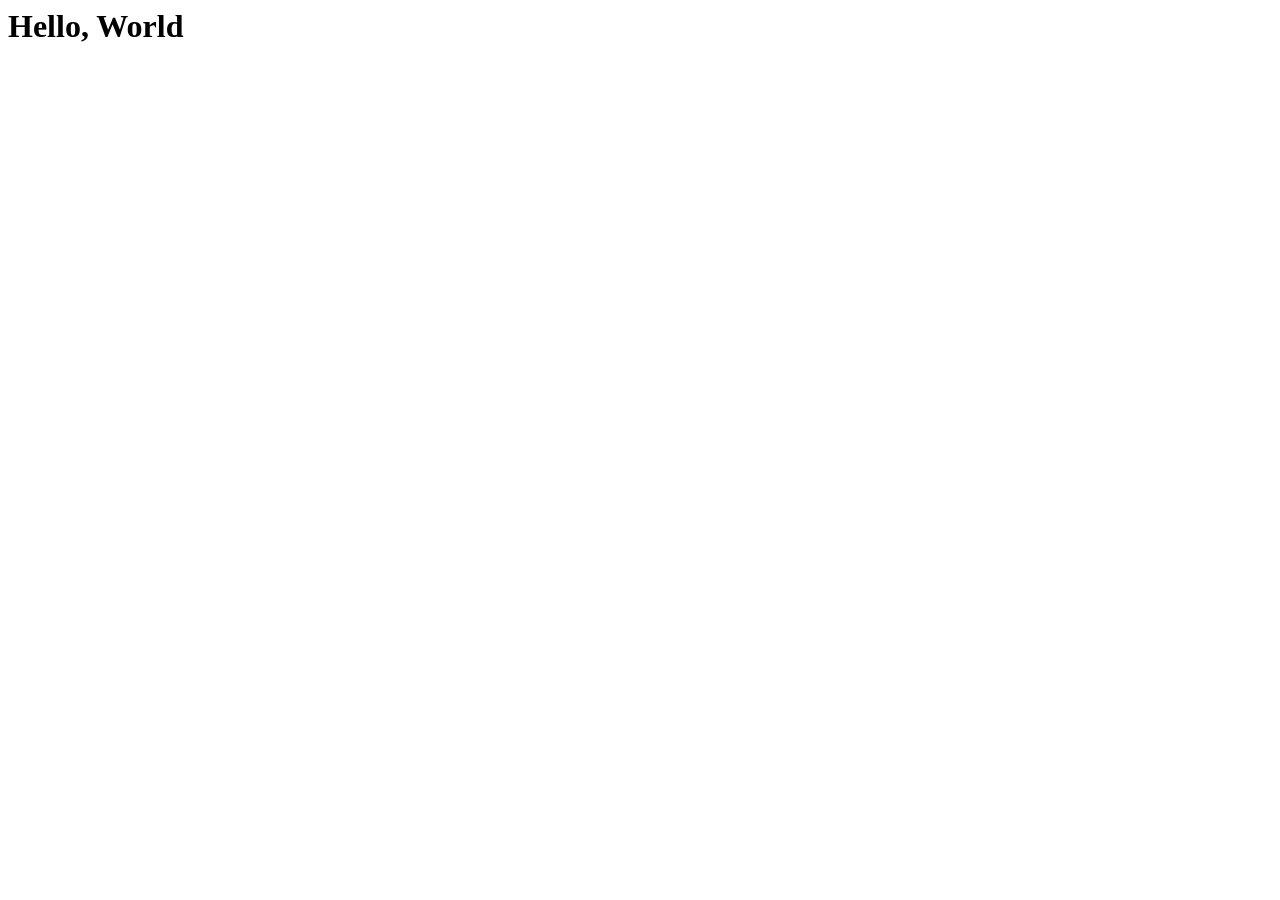
==== html/Index.html @ 35b5e255 "Test/first commit" ====
<DOCTYPE html>
<html lang="en">
    <head>
        <meta charset="UTF-8">
        <meta  name="viewport" content="width=device-width, initial-scale=1.0">
        <link rel="stylesheet" href="style.css">
        <title>Document</title>

    </head>
    <body>
        <h1>Hello, World</h1>
    </body>


</html>
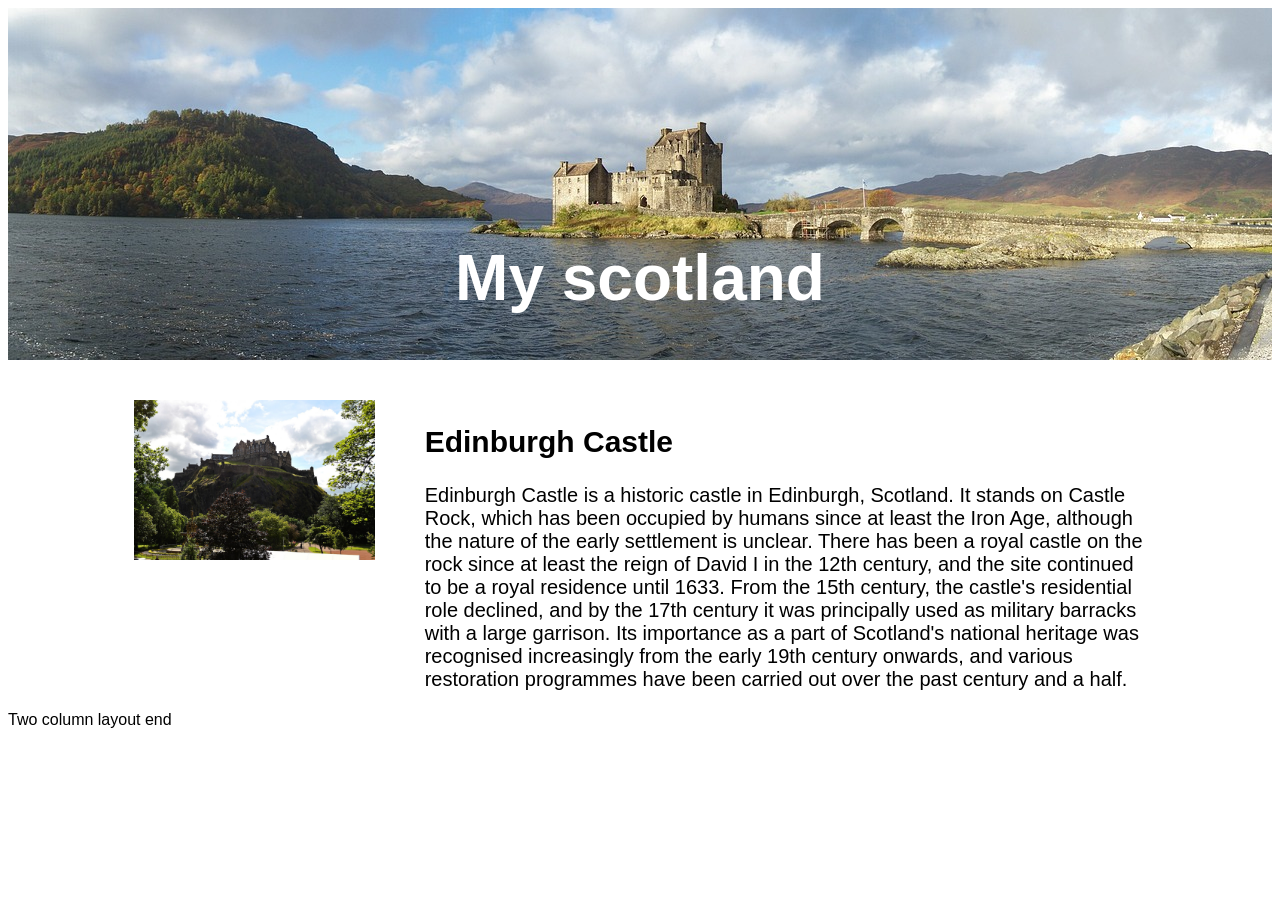
==== commit 22b377e8: "adding thw first and second column" ====
--- a/html/Index.html
+++ b/html/Index.html
@@ -8,7 +8,22 @@
 
     </head>
     <body>
-        <h1>Hello, World</h1>
+        <section class="hero-image">
+            <h1 class="hero-text">
+                My scotland
+            </h1>
+        </section>
+        <!-- Two columns layout start-->
+        <section class="two-column">
+            <div class="image">
+                <img src="./images/edinburgh-castle-959083_1280.jpg" alt="edinburgh castle">
+            </div>
+            <div class="info">
+                <h1>Edinburgh Castle</h1>
+                <p>Edinburgh Castle is a historic castle in Edinburgh, Scotland. It stands on Castle Rock, which has been occupied by humans since at least the Iron Age, although the nature of the early settlement is unclear. There has been a royal castle on the rock since at least the reign of David I in the 12th century, and the site continued to be a royal residence until 1633. From the 15th century, the castle's residential role declined, and by the 17th century it was principally used as military barracks with a large garrison. Its importance as a part of Scotland's national heritage was recognised increasingly from the early 19th century onwards, and various restoration programmes have been carried out over the past century and a half.</p>
+            </div>
+        </section>
+        Two column layout end 
     </body>
 
 
--- a/html/style.css
+++ b/html/style.css
@@ -0,0 +1,40 @@
+* {
+    font-family: 'Trebuchet MS', 'Lucida Sans Unicode', 'Lucida Grande', 'Lucida Sans', Arial, sans-serif;
+}
+
+img{
+    width: 100%;
+}
+.hero-image{
+    background-image:url(./images/scotland-1987599_1280.jpg);
+
+    height: 352px;
+
+    background-position: center;
+    background-repeat: no-repeat;
+    background-size: cover;
+    position: relative;
+}
+
+.hero-text{
+    color: white;
+    position: absolute;
+    text-align: center;
+    top: 180px;
+    width: 100%;
+    font-size: 4rem;
+}
+
+.two-column{
+
+    display: grid;
+    grid-template-columns: 1fr 3fr;
+    gap: 50px;
+    width: 80%;
+    margin: auto;
+    margin-top: 40px;
+}
+
+.info{
+    font-size: 1.25em;
+}
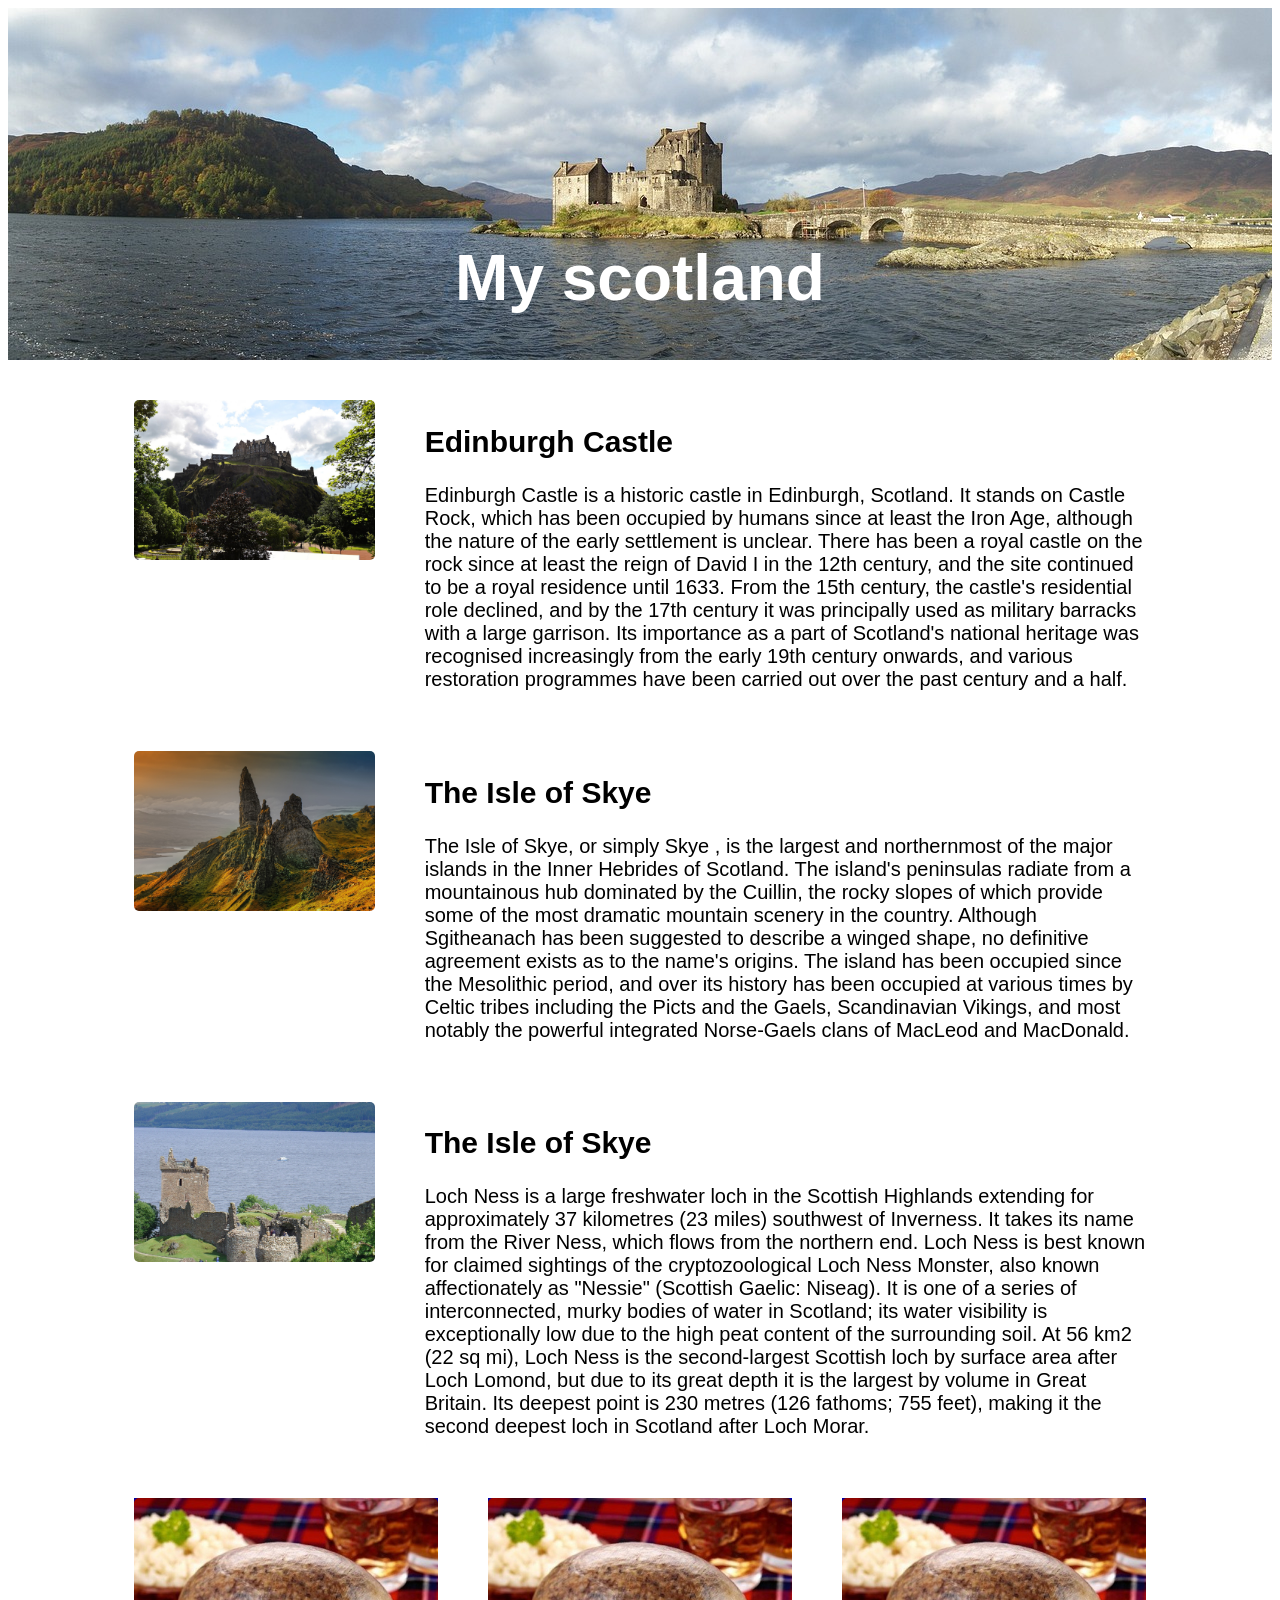
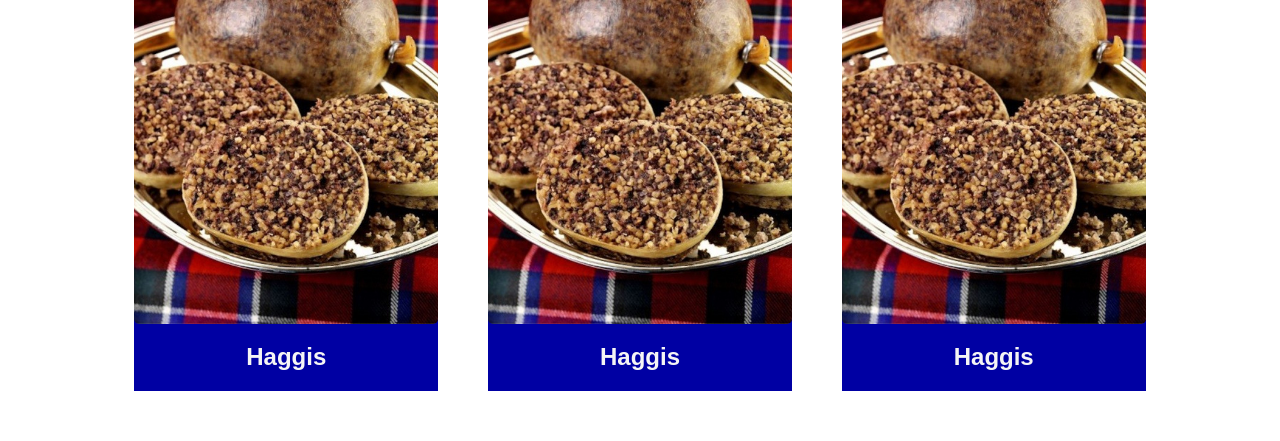
==== commit 6d535bb9: "end of the [period. Added thrid column" ====
--- a/html/Index.html
+++ b/html/Index.html
@@ -23,7 +23,43 @@
                 <p>Edinburgh Castle is a historic castle in Edinburgh, Scotland. It stands on Castle Rock, which has been occupied by humans since at least the Iron Age, although the nature of the early settlement is unclear. There has been a royal castle on the rock since at least the reign of David I in the 12th century, and the site continued to be a royal residence until 1633. From the 15th century, the castle's residential role declined, and by the 17th century it was principally used as military barracks with a large garrison. Its importance as a part of Scotland's national heritage was recognised increasingly from the early 19th century onwards, and various restoration programmes have been carried out over the past century and a half.</p>
             </div>
         </section>
-        Two column layout end 
+        <!-- Two column layout end  -->
+        <!-- Two columns layout start-->
+        <section class="two-column">
+            <div class="image">
+                <img src="./images/skye-540130_1280.jpg" alt="The Isle of Skye">
+            </div>
+            <div class="info">
+                <h1>The Isle of Skye</h1>
+                <p>The Isle of Skye, or simply Skye , is the largest and northernmost of the major islands in the Inner Hebrides of Scotland. The island's peninsulas radiate from a mountainous hub dominated by the Cuillin, the rocky slopes of which provide some of the most dramatic mountain scenery in the country. Although Sgitheanach has been suggested to describe a winged shape, no definitive agreement exists as to the name's origins. The island has been occupied since the Mesolithic period, and over its history has been occupied at various times by Celtic tribes including the Picts and the Gaels, Scandinavian Vikings, and most notably the powerful integrated Norse-Gaels clans of MacLeod and MacDonald. </p>
+            </div>
+        </section>
+        <!-- Two column layout end  -->
+        <!-- Two columns layout start-->
+        <section class="two-column">
+            <div class="image">
+                <img src="./images/scottish-castle-967972_1280.jpg" alt="Loch Ness">
+            </div>
+            <div class="info">
+                <h1>The Isle of Skye</h1>
+                <p>Loch Ness is a large freshwater loch in the Scottish Highlands extending for approximately 37 kilometres (23 miles) southwest of Inverness. It takes its name from the River Ness, which flows from the northern end. Loch Ness is best known for claimed sightings of the cryptozoological Loch Ness Monster, also known affectionately as "Nessie" (Scottish Gaelic: Niseag). It is one of a series of interconnected, murky bodies of water in Scotland; its water visibility is exceptionally low due to the high peat content of the surrounding soil. At 56 km2 (22 sq mi), Loch Ness is the second-largest Scottish loch by surface area after Loch Lomond, but due to its great depth it is the largest by volume in Great Britain. Its deepest point is 230 metres (126 fathoms; 755 feet), making it the second deepest loch in Scotland after Loch Morar.  </p>
+            </div>
+        </section>
+        <!-- Two column layout end  -->
+         <section class="three-column">
+            <div class="card"> 
+                <img src="images/haggis.jpg" alt="haggis ">
+                <h2 class="card-text">Haggis</h2>
+            </div>
+            <div class="card"> 
+                <img src="images/haggis.jpg" alt="haggis ">
+                <h2 class="card-text">Haggis</h2>
+            </div>
+            <div class="card"> 
+                <img src="images/haggis.jpg" alt="haggis ">
+                <h2 class="card-text">Haggis</h2>
+            </div>
+         </section>
     </body>
 
 
--- a/html/style.css
+++ b/html/style.css
@@ -4,6 +4,7 @@
 
 img{
     width: 100%;
+    border-radius: 5px;
 }
 .hero-image{
     background-image:url(./images/scotland-1987599_1280.jpg);
@@ -37,4 +38,21 @@
 
 .info{
     font-size: 1.25em;
+}
+
+.three-column{ 
+    display: grid;
+    grid-template-columns: repeat(3, 1fr);
+    gap: 50px;
+    width: 80%;
+    margin: auto;
+    margin-top: 40px;
+    margin-bottom: 50px;
+}
+.card{
+    background-color: rgb(0, 0, 163);
+}
+.card-text{
+    text-align: center;
+    color: whitesmoke;
 }
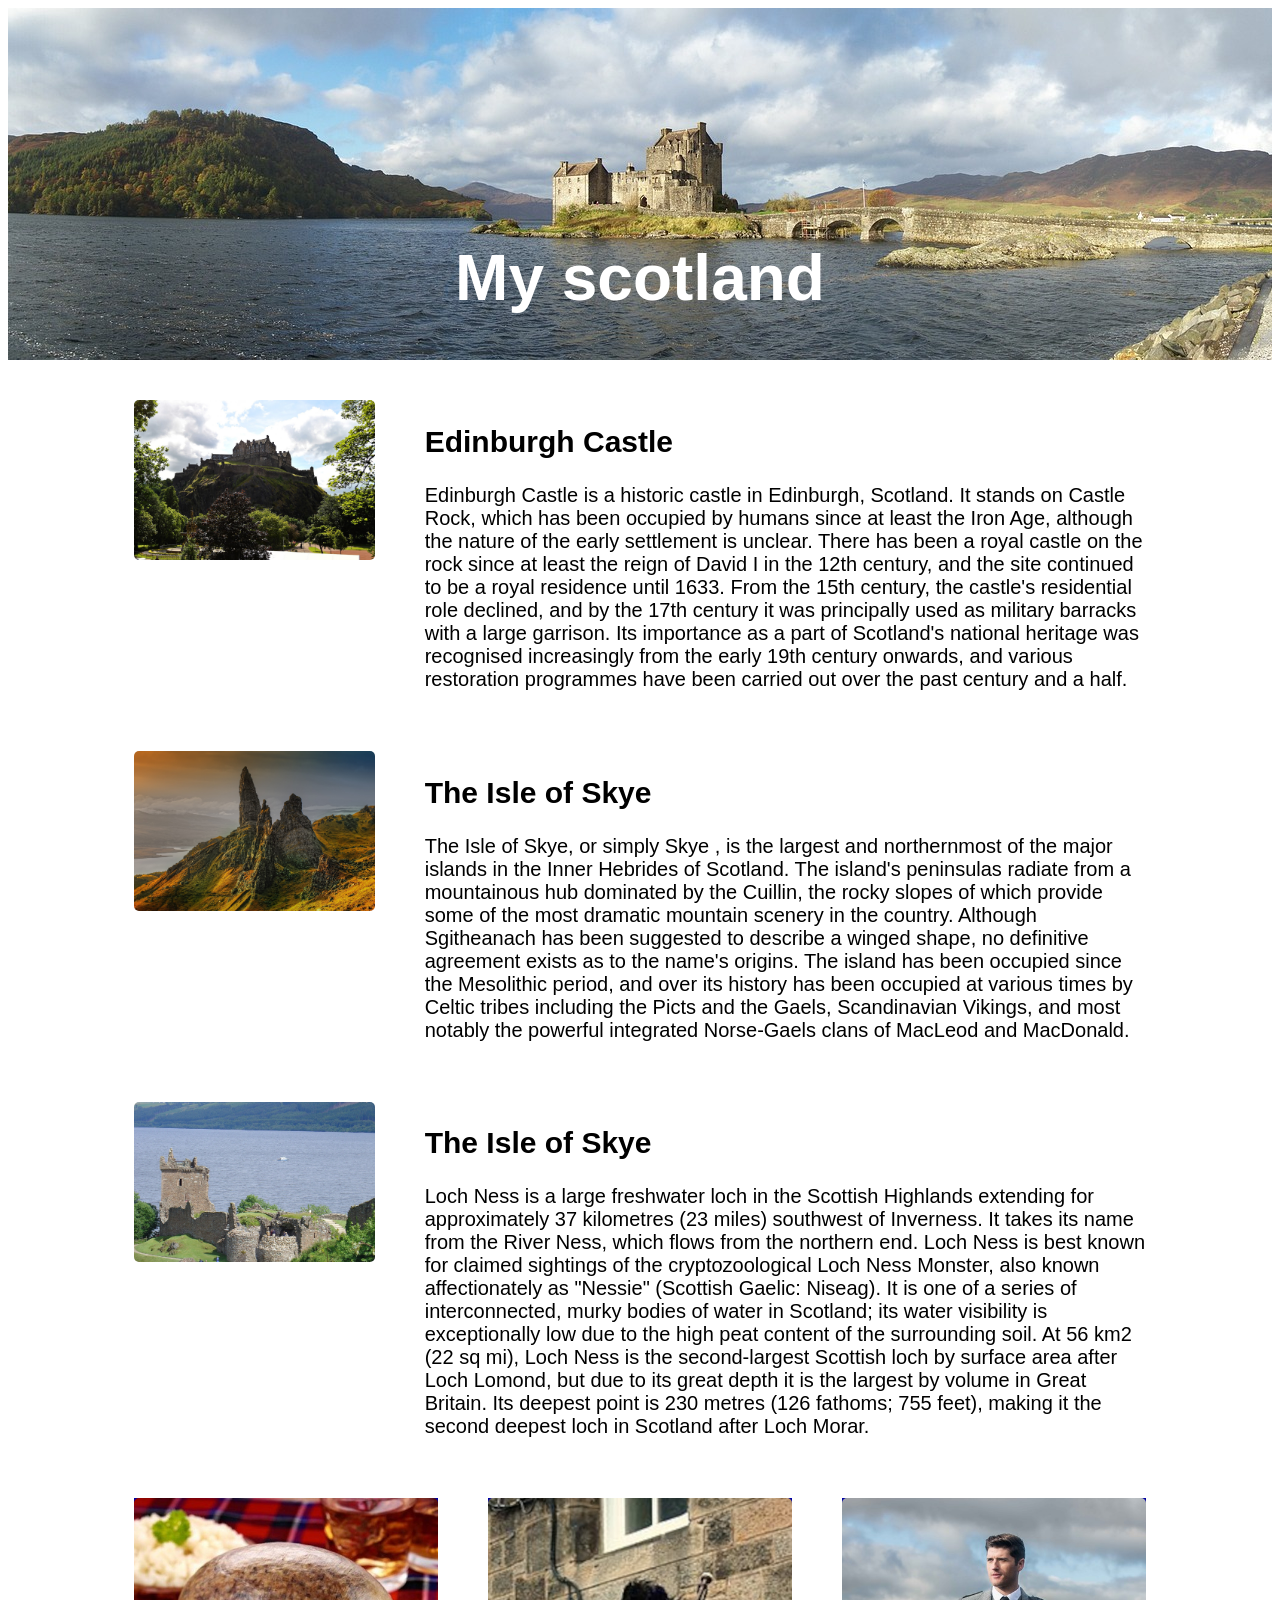
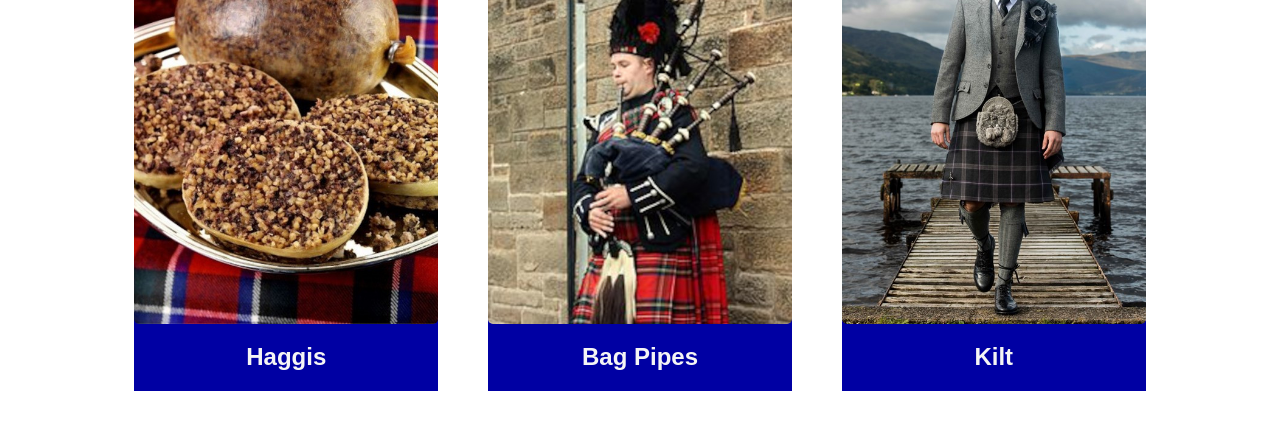
==== commit 2872cdd9: "Last commit" ====
--- a/html/Index.html
+++ b/html/Index.html
@@ -48,18 +48,19 @@
         <!-- Two column layout end  -->
          <section class="three-column">
             <div class="card"> 
-                <img src="images/haggis.jpg" alt="haggis ">
+                <img src="images/haggis.jpg" alt="haggis">
                 <h2 class="card-text">Haggis</h2>
             </div>
             <div class="card"> 
-                <img src="images/haggis.jpg" alt="haggis ">
-                <h2 class="card-text">Haggis</h2>
+                <img src="images/bagpipes.jpg" alt="bagpipes">
+                <h2 class="card-text">Bag Pipes</h2>
             </div>
             <div class="card"> 
-                <img src="images/haggis.jpg" alt="haggis ">
-                <h2 class="card-text">Haggis</h2>
+                <img src="images/kilt.jpg" alt="kilt">
+                <h2 class="card-text">Kilt</h2>
             </div>
          </section>
+         
     </body>
 
 
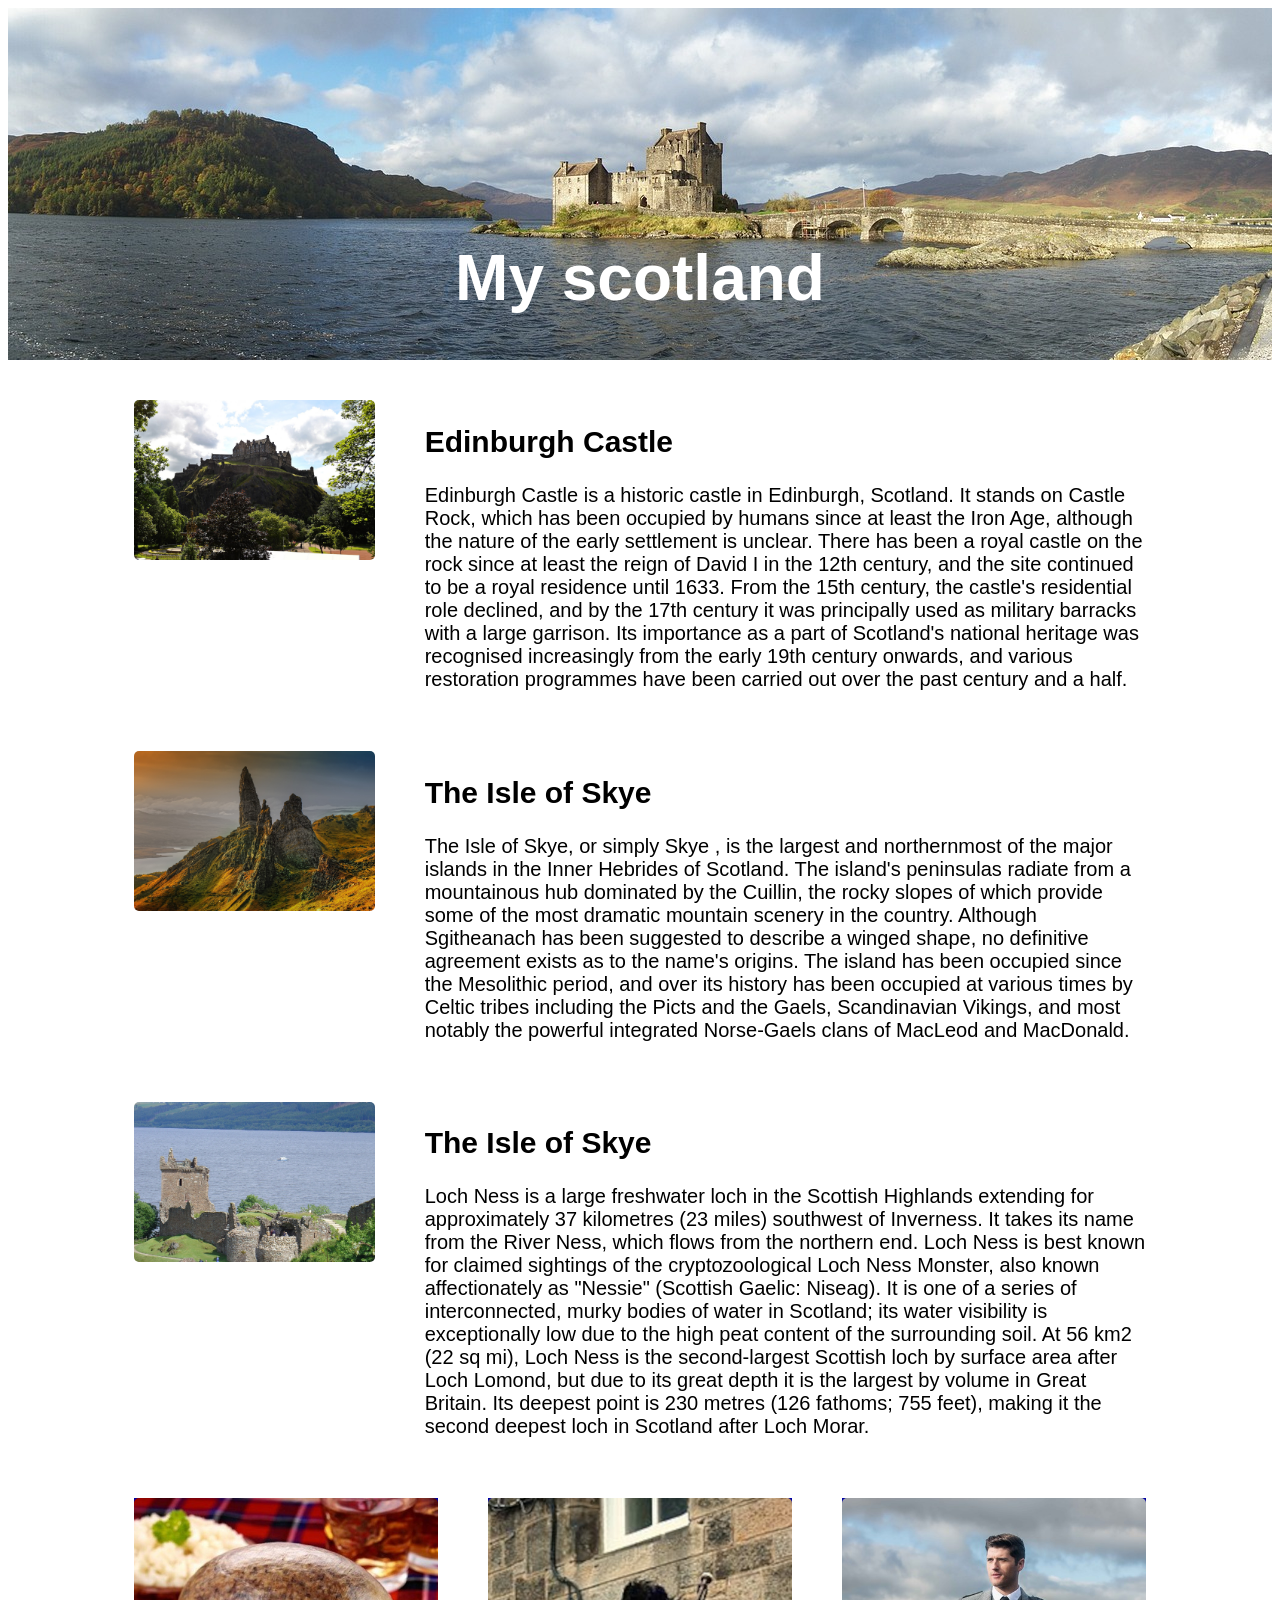
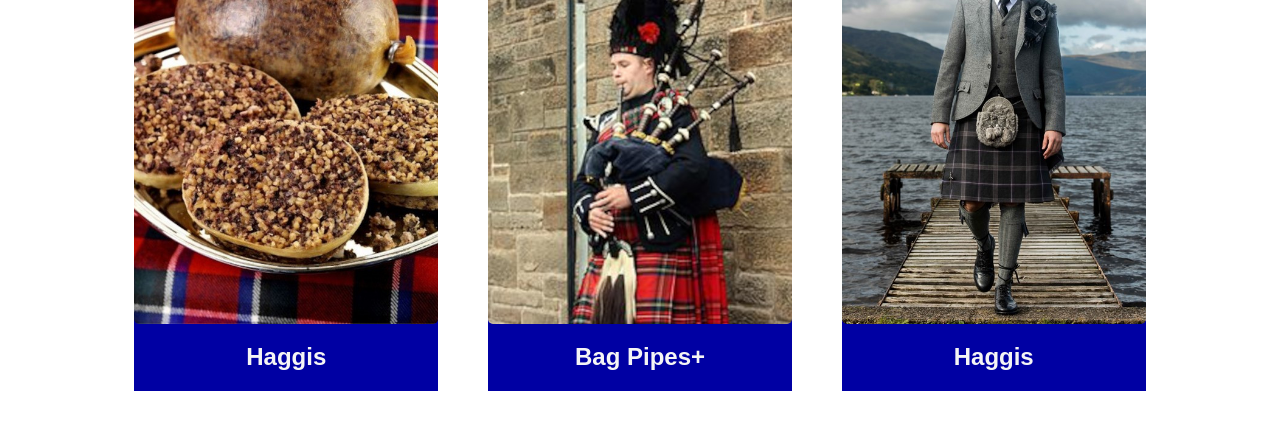
==== commit 959cfb54: "Change "Index" to "index"" ====
--- a/html/Index.html
+++ b/html/Index.html
@@ -53,11 +53,11 @@
             </div>
             <div class="card"> 
                 <img src="images/bagpipes.jpg" alt="bagpipes">
-                <h2 class="card-text">Bag Pipes</h2>
+                <h2 class="card-text">Bag Pipes+</h2>
             </div>
             <div class="card"> 
                 <img src="images/kilt.jpg" alt="kilt">
-                <h2 class="card-text">Kilt</h2>
+                <h2 class="card-text">Haggis</h2>
             </div>
          </section>
          
